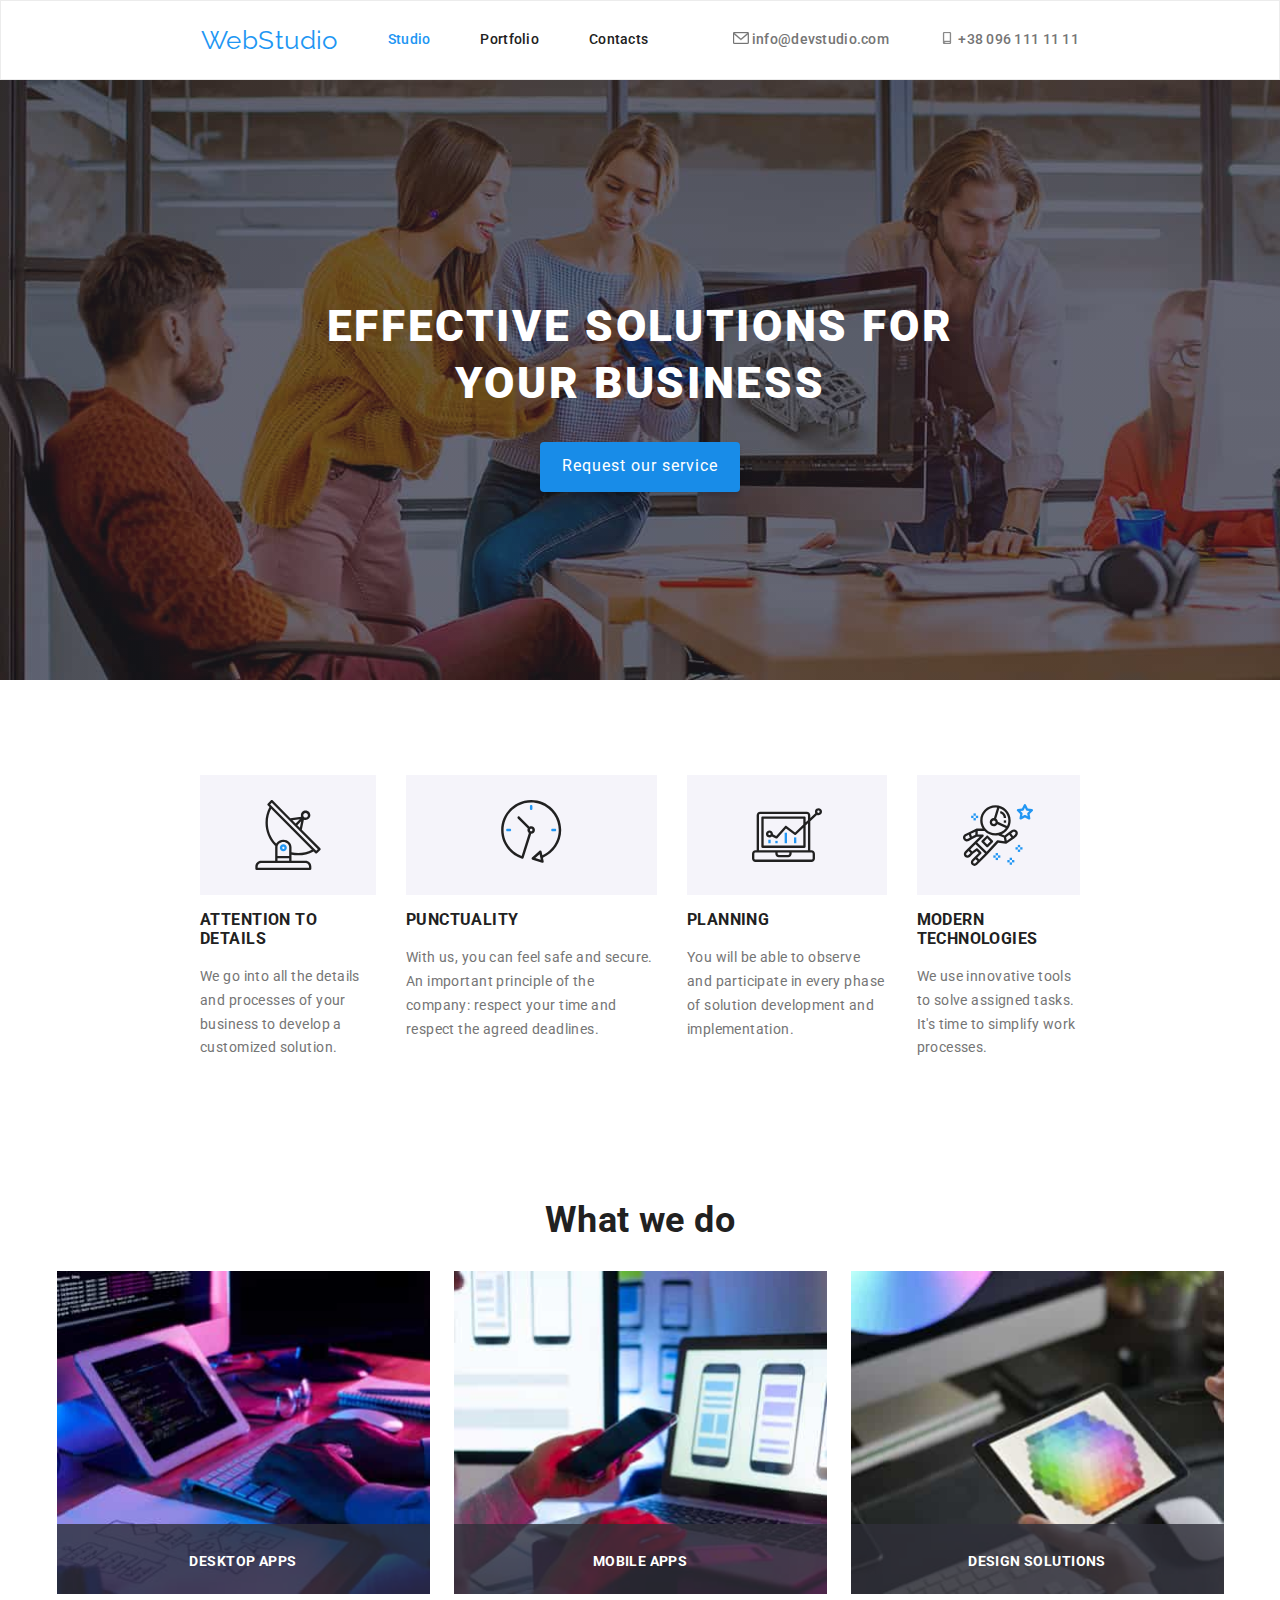
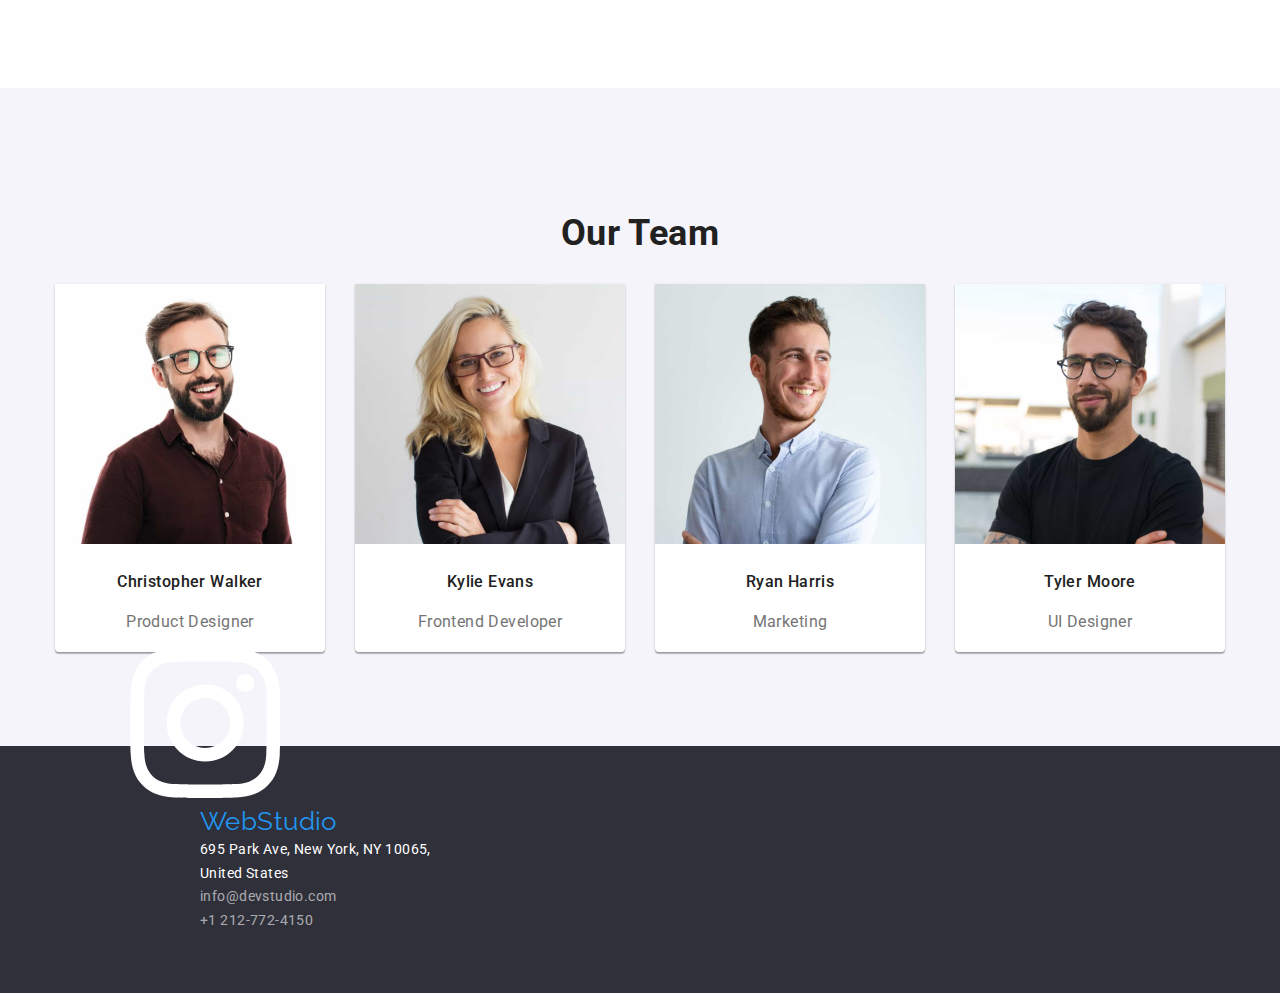
==== index.html @ e6a5b707 "fist code HM 4" ====
<!DOCTYPE html>
<html lang="en">
  <head>
    <meta charset="UTF-8" />
    <meta http-equiv="X-UA-Compatible" content="IE=edge" />
    <meta name="viewport" content="width=device-width, initial-scale=1.0" />
    <title>Webstudio</title>
    <link rel="stylesheet" href="normalize.css" />
    <link rel="stylesheet" href="./css/styles.css" />
    <link rel="stylesheet" href="./images/icons.svg"/>
    <link rel="preconnect" href="https://fonts.googleapis.com" />
    <link rel="preconnect" href="https://fonts.gstatic.com" crossorigin />
    <link
      href="https://fonts.googleapis.com/css2?family=Raleway:wght@700&family=Roboto:wght@400;500;700;900&display=swap"
      rel="stylesheet"
    />
  </head>

  
  <body>
    <!--nav menu-->
    <div class="container">
      <header>
        <nav>
          <div class="header-nav">
            <a class="logo" href="./index.html">WebStudio</a>
            <a style="color: #2196f3" class="link-nav" href="./index.html"
              >Studio</a
            >
            <a class="link-nav" href="./portafolio.html">Portfolio</a>
            <a class="link-nav" href="#">Contacts</a>
          </div>
        </nav>
        <div class="header-nav">
          <a class="link-nav contact-nav" href="mailto:info@devstudio.com"
            ><svg class="icon">
            <use href="./images/icons.svg#icon-sobre"></use></svg>
            info@devstudio.com</a
          >
          <a class="link-nav contact-nav" href="tel:++380961111111"
            ><svg class="icon">
            <use href="./images/icons.svg#icon-telfono-inteligente"></use></svg>
            +38 096 111 11 11</a
          >
        </div>
      </header>


      <main>
        <!--Seccion 1 banner-->
        <section class="top-banner">
          <h1>EFFECTIVE SOLUTIONS FOR YOUR BUSINESS</h1>
          <button class="main-button" type="button">Request our service</button>
        </section>

        <!--Seccion 2 about-->
        <section class="section-about">
          <div class="display-about">
            <div>
              <div class="icon-container">
              <svg class="icon-about"> 
                <use href="./images/icons.svg#icon-antena"> 
                </use>
              </svg>
              </div>
              <h3>ATTENTION TO DETAILS</h3>
              <p>
                We go into all the details and processes of your business to
                develop a customized solution.
              </p>
            </div>
            <div>
              <div class="icon-container">
              <svg class="icon-about"> 
                <use href="./images/icons.svg#icon-clock"> 
                </use>
              </svg>
              </div>
              <h3>PUNCTUALITY</h3>
              <p class="about-paragraph">
                With us, you can feel safe and secure. An important principle of
                the company: respect your time and respect the agreed deadlines.
              </p>
            </div>
            <div>
              <div class="icon-container">
              <svg class="icon-about"> 
                <use href="./images/icons.svg#icon-computer"> 
                </use>
              </svg>
              </div>
              <h3>PLANNING</h3>
              <p>
                You will be able to observe and participate in every phase of
                solution development and implementation.
              </p>
            </div>
            <div>
              <div class="icon-container">
              <svg class="icon-about"> 
                <use href="./images/icons.svg#icon-astronaut"> 
                </use>
              </svg>
              </div>
              <h3>MODERN TECHNOLOGIES</h3>
              <p>
                We use innovative tools to solve assigned tasks. It's time to
                simplify work processes.
              </p>
            </div>
          </div>
        </section>


        <!--Seccion 3 what we do-->
        <section class="images-section">
          <h2 class="main-tittles">What we do</h2>
          <div class="display-images">
            <div>
              <a class="image-decoration" href="images/image1.jpg">
                <img 
                  src="images/image1.jpg"
                  alt="A man typing"
                  width="373"
                  height="323"
                />
                <div class="text-container">
                <h3 class="text-image">DESKTOP APPS</h3> 
                </div>
              </a>
              
            </div>
            <div>
              <a class="image-decoration" href="images/image2.jpg">
                <img
                  src="images/image2.jpg"
                  alt="Cellphone design"
                  width="373"
                  height="323"
                />
                <div class="text-container">
                <h3 class="text-image">Mobile APPS</h3>
                </div>
              </a>
              
            </div>
            <div>
              <a class="image-decoration" href="images/image3.jpg">
                <img
                  src="images/image3.jpg"
                  alt="Colors on a tablet"
                  width="373"
                  height="323"
                />
                <div class="text-container">
                <h3 class="text-image">DESIGN SOLUTIONS</h3>
                </div>
              </a>
            </div>
          </div>
        </section>


        <!--Seccion 4 our team-->
        <section class="section-our-team">
          <h2 class="main-tittles">Our Team</h2>
          <div class="team-cards">
            <div class="team-photos">
              <a href="images/image4.jpg">
                <img
                  src="images/image4.jpg"
                  alt="Image Christopher Walker"
                  width="270"
                  height="260"
                />
              </a>
              <h4>Christopher Walker</h4>
              <p class="job-tittle">Product Designer</p>
              <svg>
                <use href="./images/icons.svg#icon-instagram-1"></use>
              </svg>
            </div>
            <div class="team-photos">
              <a href="images/image5.jpg">
                <img
                  src="images/image5.jpg"
                  alt="Image Kylie Evans"
                  width="270"
                  height="260"
                />
              </a>
              <h4>Kylie Evans</h4>
              <p class="job-tittle">Frontend Developer</p>
            </div>
            <div class="team-photos">
              <a href="images/image6.jpg">
                <img
                  src="images/image6.jpg"
                  alt="Iamge Ryan Harris"
                  width="270"
                  height="260"
                />
              </a>
              <h4>Ryan Harris</h4>
              <p class="job-tittle">Marketing</p>
            </div>
            <div class="team-photos">
              <a href="images/image7.jpg">
                <img
                  src="images/image7.jpg"
                  alt="Image Tyler Moore"
                  width="270"
                  height="260"
                />
              </a>
              <h4>Tyler Moore</h4>
              <p class="job-tittle">UI Designer</p>
            </div>
          </div>
        </section>
      </main>


      <footer class="footer">
        <a class="logo" href="#">WebStudio</a>
        <address>
          <div>
            <div class="address">
              695 Park Ave, New York, NY 10065, <br />
              United States
            </div>
          </div>
          <div class="footer-contact">
            <div>
              <a class="footer-link" href="mailto:info@devstudio.com"
                >info@devstudio.com</a
              >
            </div>
            <div>
              <a class="footer-link" href="tel:+12127724150">+1 212-772-4150</a>
            </div>
          </div>
        </address>
      </footer>
    </div>
  </body>
</html>
---- css/styles.css ----
:root {
   --brand-color-text: #757575;
   --brand-color-highlighting: #212121;
   --brand-primary-blue-color: #2196F3;
   --brand-primary-white-color: #E5E5E5;
   --brand-primary-grey-color: #2F303A;  
   --brand-secondary-white-color: #F5F4FA;
   --brand-white-text-color: #ffffff;
}

* {
  box-sizing: border-box;
}


body {
   color: var(--brand-color-text);
   font-family: 'Roboto', sans-serif;
   font-size: 14px;
   letter-spacing: 0.03em;
   line-height: 1.7;
 }

 header {
   background-color: var(--brand-white-text-color);
   align-items: center;
   display: flex;
   justify-content: space-between;
   border: 1px solid #ECECEC;
   width: 100%;
   height: 80px;
   padding: 0px 200px;
 }

 footer {
   background-color: var(--brand-primary-grey-color);
   width: 100%;
   padding: 60px 200px;
 }

 a {
   text-decoration: none;
 }
 

 h1 { 
   color: var(--brand-white-text-color);
   font-weight: 900;
   font-size: 44px;
   line-height: 1.3;
   letter-spacing: 0.06em;
   text-transform: uppercase;
   text-align: center;
   font-family: 'Roboto', sans-serif;
   width: 700px;

 }

 h3 {
   line-height: 1.14;
   color: var(--brand-color-highlighting);
   text-transform: uppercase;
 }

 h4 {
   color: var(--brand-color-highlighting);
   font-weight: 500;
   font-size: 16px;
   line-height: 1.18;
   text-align: center;
 }

 section {
   padding-top: 94px;
   padding-bottom: 94px;

 }
 
 .container {
   width: 100%;
   
   
 }

 /*nav menu*/

.header-nav {
   display: flex;
   align-items: center;
   gap: 50px; 
}

.footer .logo,
.header-nav .logo {
   font-family: 'Raleway';
   font-size: 26px;
   color: var(--brand-primary-blue-color);
   line-height: 1.19;
}


.link-nav {
   font-weight: 500;
   color: var(--brand-color-highlighting);
   letter-spacing: 0.02em;
   line-height: 1.14;
}

.link-nav:hover {
   color: var(--brand-primary-blue-color);

}

.contact-nav {
   font-weight: 500;
   color: var(--brand-color-text);
   line-height: 1.14;
   letter-spacing: 0.02em;
}

.icon {
   width: 16px;
   height: 12px;
   stroke: var(--brand-color-text);
}

.icon:hover {
   stroke: var(--brand-primary-blue-color);
}

/*hero*/
.top-banner { 
    display: flex;
    flex-direction: column;
    justify-content: center;
    align-items: center;
    background-color: var(--brand-primary-grey-color);
    width: 100%;
    height: 600px;
    left: 0px;
    top: 80px;
    background-image: linear-gradient(
    to right, 
    rgba(47, 48, 58, 0.4), 
    rgba(47, 48, 58, 0.4)),
    url(/images/imagen17.jpg);
    background-color: #c4c4c4;
    background-size: cover;
    }
    
.main-button {
   color: var(--brand-white-text-color);
   font-size: 16px;
   line-height: 1.8;
   text-align: center;
   letter-spacing: 0.06em;
   background-color: var(--brand-primary-blue-color);
   border: none;
   width: 200px;
   height: 50px;
   background: #188CE8;
   box-shadow: 0px 4px 4px rgba(0, 0, 0, 0.15);
   border-radius: 4px;
   cursor: pointer;
    
}

.main-button:hover {
   background: #2196F3;
   box-shadow: 0px 4px 4px rgba(0, 0, 0, 0.15);
   border-radius: 4px; 
}

/*section about*/
.section-about {
   width: 100%;
   padding: 95px 200px;
}


.display-about {
   display: flex;
   justify-content: space-between;
   gap: 30px;
}


.icon-container {
   display: flex;
   align-items: center;
   justify-content: center;
   flex-direction:row;
   background: #F5F4FA;
   
   height: 120px;

}

.icon-about {
   width: 70px;
   height: 70px;

}

/*3 images -what we do section*/

.images-section {
   width: 100%;
   padding: 0px 200px 94px 200px;

}

.what-we-do {
   align-items: center;
   gap: 50px; 

}

.display-images {
    display:flex;
    justify-content:center;
    gap: 24px;
    }



.image-decoration {
   display: flex;
}

.text-container {
   background: rgba(47, 48, 58, 0.8);
   width: 373px;
   height: 70px;
   margin-top: 253px;
   position: absolute;

}

.text-image {
   color: var(--brand-white-text-color);
   font-size: 14px;
   line-height: 1.1;
   text-align: center;
   text-transform: uppercase;
   padding-top: 16px;

}

.main-tittles {
   font-size: 36px;
   line-height: 1.17;
   color: var(--brand-color-highlighting);
   text-align: center;
}

/*our team section*/

.section-our-team {
   background-color: var(--brand-secondary-white-color);
   width: 100%;
   padding: 94px 200px
   
}

.team-cards {
   display: flex;
   justify-content: center;
   gap: 30px;

}

.team-photos {
   background-color: var(--brand-white-text-color);
   width: 270px;
   height: 368px;
   box-shadow: 0px 1px 3px rgba(0, 0, 0, 0.12), 0px 1px 1px rgba(0, 0, 0, 0.14), 0px 2px 1px rgba(0, 0, 0, 0.2);
   border-radius: 0px 0px 4px 4px;

}

.job-tittle { 
   font-size: 16px;
   line-height: 1.18;
   text-align: center;
}

/*footer*/

.address {
   font-style: normal;
   color: var(--brand-white-text-color);
}

.footer-link  {
    color: rgba(255, 255, 255, 0.6);   
}

.footer-link:hover {
   color: var(--brand-primary-blue-color);

}

.footer-contact  {
   color: rgba(255, 255, 255, 0.6);
   font-style: normal;

}

/*-------------------------------------------------------------------------------------------------------*/


/*Portfolio page*/

/*buttons*/
.section-projects {
   width: 100%;
   padding: 94px 200px 34px 200px;

}

.section-project-buttons {
   display: flex;
   justify-content: center;
   gap: 8px;
}

.project-buttons {
   font-weight: 500;
   font-size: 16px;
   line-height: 1.6;
   text-align: center;
   color: var(--brand-color-highlighting);
   background-color: var(--brand-secondary-white-color);
   border-radius: 4px;
   border: none;
   cursor: pointer;
   padding: 6px 24px; 

}

.project-buttons:hover {
   background-color: var(--brand-primary-blue-color);
   box-shadow: 0px 3px 1px rgba(0, 0, 0, 0.1), 0px 1px 2px rgba(0, 0, 0, 0.08), 0px 2px 2px rgba(0, 0, 0, 0.12);
   border-radius: 4px;
   color: var(--brand-white-text-color);
   font-weight: 500;
   font-size: 16px;
   text-align: center;
   line-height: 1.6;

}


/* container bg cards*/
.project-cards-section {
   width: 100%;
   padding: 0px 200px 82px 200px;
}

.project-cards {
   display: flex;
   justify-content: center;
   flex-wrap: wrap;
   gap: 30px;

}
.projects {
   background: #FFFFFF;
   border: 1px solid #EEEEEE;
   width: 370px;
   height: 404px;
   left: 215px;
   top: 262px;
   cursor: pointer;
}

.projects:hover {
   background: #FFFFFF;
   border: 1px solid #EEEEEE;
   box-shadow: 0px 1px 1px rgba(0, 0, 0, 0.12), 0px 4px 4px rgba(0, 0, 0, 0.06), 1px 4px 6px rgba(0, 0, 0, 0.16);
}

.project-name {
   font-size: 18px;
   line-height: 2;
   color: var(--brand-color-highlighting);
   letter-spacing: 0.06em;
   padding-left: 24px;
}

.project-description {
   font-size: 16px;
   line-height: 1.8;
   padding-left: 24px;
   
}
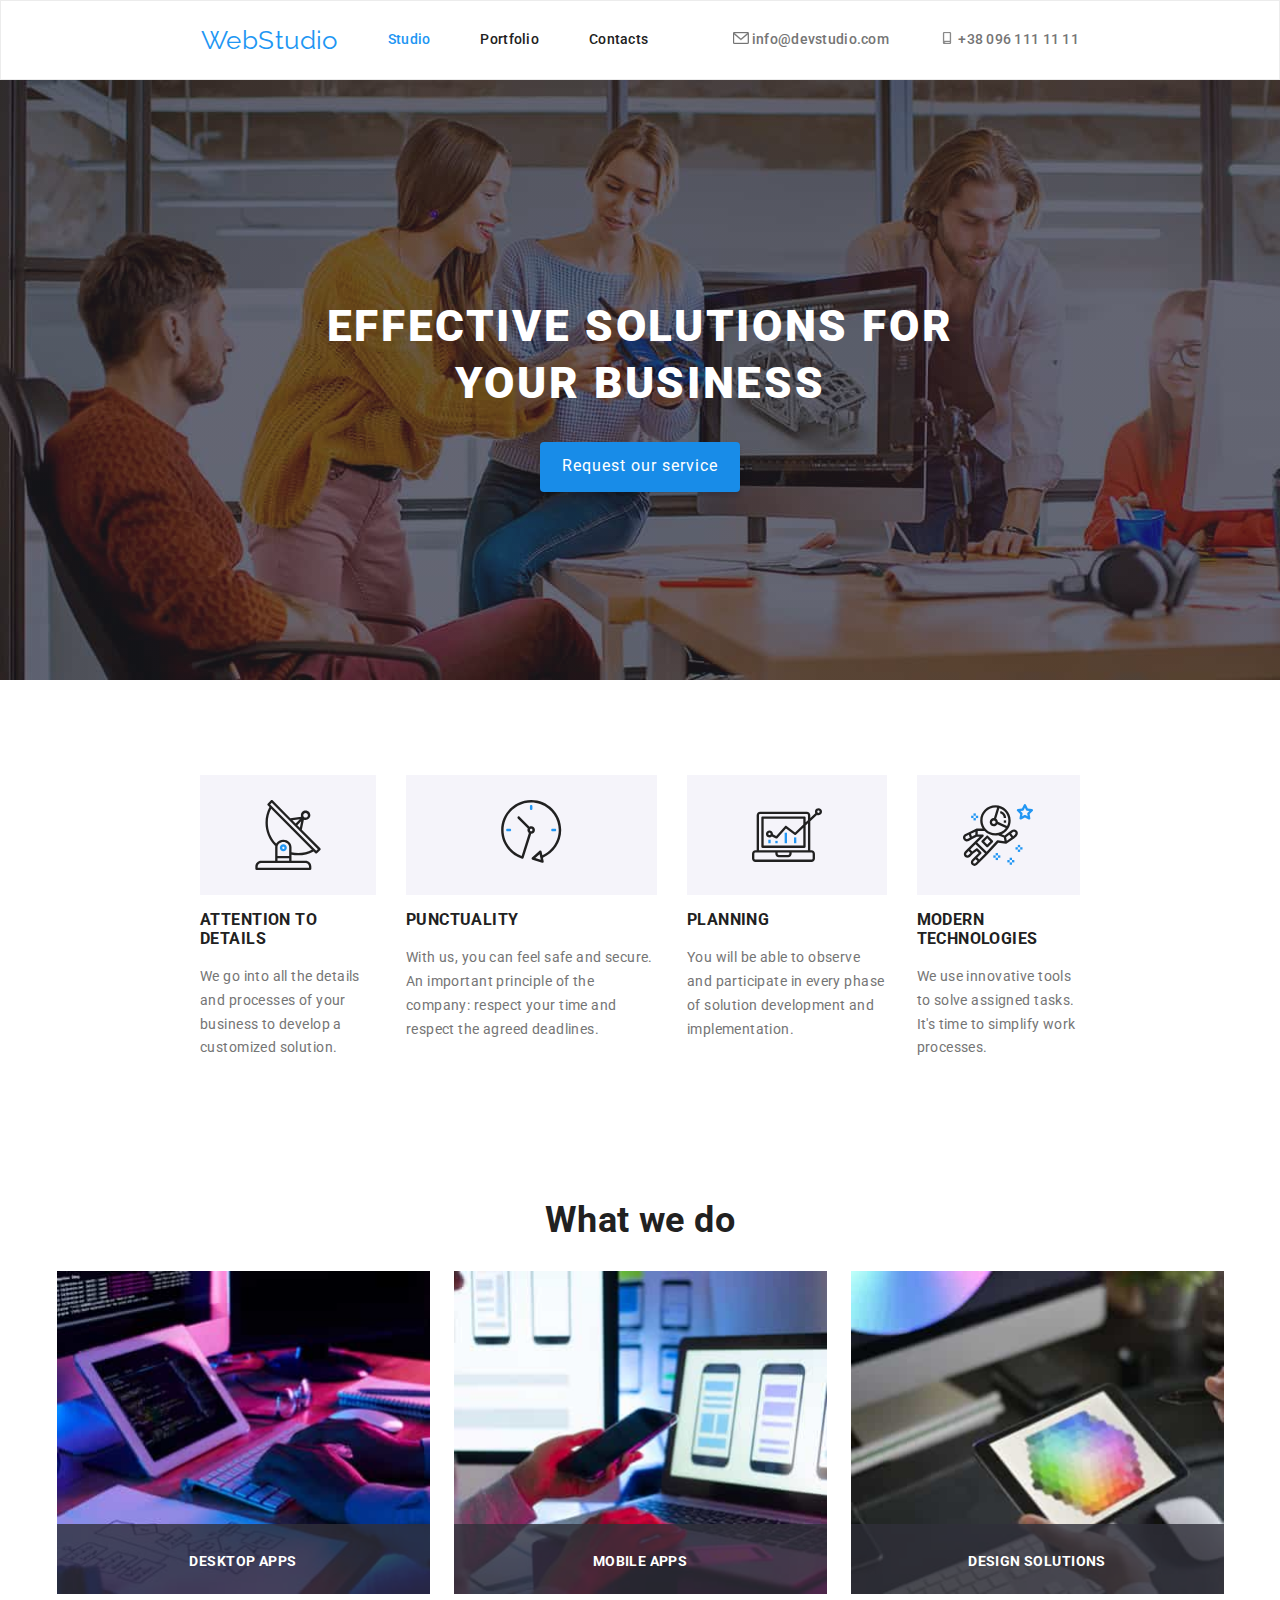
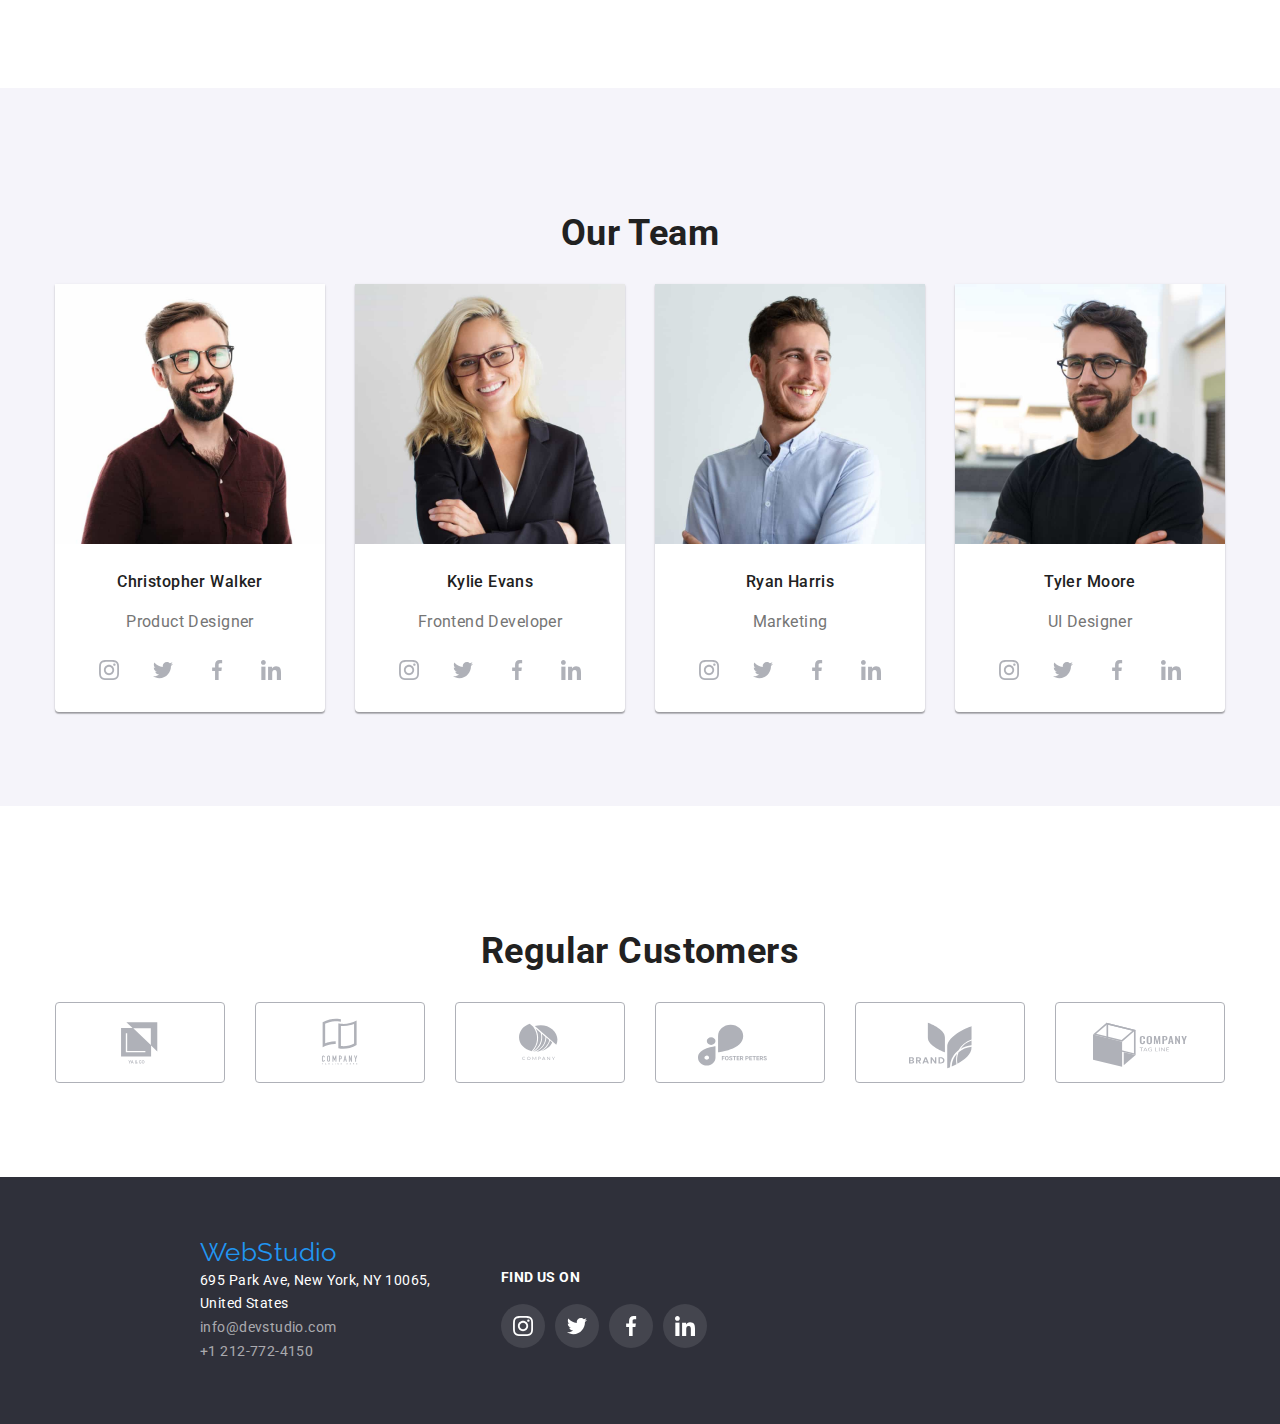
==== commit f82e3da3: "Last part H4" ====
--- a/index.html
+++ b/index.html
@@ -7,7 +7,7 @@
     <title>Webstudio</title>
     <link rel="stylesheet" href="normalize.css" />
     <link rel="stylesheet" href="./css/styles.css" />
-    <link rel="stylesheet" href="./images/icons.svg"/>
+    <link rel="stylesheet" href="./images/icons.svg" />
     <link rel="preconnect" href="https://fonts.googleapis.com" />
     <link rel="preconnect" href="https://fonts.gstatic.com" crossorigin />
     <link
@@ -16,7 +16,6 @@
     />
   </head>
 
-  
   <body>
     <!--nav menu-->
     <div class="container">
@@ -34,17 +33,18 @@
         <div class="header-nav">
           <a class="link-nav contact-nav" href="mailto:info@devstudio.com"
             ><svg class="icon">
-            <use href="./images/icons.svg#icon-sobre"></use></svg>
+              <use href="./images/icons.svg#icon-sobre"></use>
+            </svg>
             info@devstudio.com</a
           >
           <a class="link-nav contact-nav" href="tel:++380961111111"
             ><svg class="icon">
-            <use href="./images/icons.svg#icon-telfono-inteligente"></use></svg>
+              <use href="./images/icons.svg#icon-telfono-inteligente"></use>
+            </svg>
             +38 096 111 11 11</a
           >
         </div>
       </header>
-
 
       <main>
         <!--Seccion 1 banner-->
@@ -58,10 +58,9 @@
           <div class="display-about">
             <div>
               <div class="icon-container">
-              <svg class="icon-about"> 
-                <use href="./images/icons.svg#icon-antena"> 
-                </use>
-              </svg>
+                <svg class="icon-about">
+                  <use href="./images/icons.svg#icon-antena"></use>
+                </svg>
               </div>
               <h3>ATTENTION TO DETAILS</h3>
               <p>
@@ -71,10 +70,9 @@
             </div>
             <div>
               <div class="icon-container">
-              <svg class="icon-about"> 
-                <use href="./images/icons.svg#icon-clock"> 
-                </use>
-              </svg>
+                <svg class="icon-about">
+                  <use href="./images/icons.svg#icon-clock"></use>
+                </svg>
               </div>
               <h3>PUNCTUALITY</h3>
               <p class="about-paragraph">
@@ -84,10 +82,9 @@
             </div>
             <div>
               <div class="icon-container">
-              <svg class="icon-about"> 
-                <use href="./images/icons.svg#icon-computer"> 
-                </use>
-              </svg>
+                <svg class="icon-about">
+                  <use href="./images/icons.svg#icon-computer"></use>
+                </svg>
               </div>
               <h3>PLANNING</h3>
               <p>
@@ -97,10 +94,9 @@
             </div>
             <div>
               <div class="icon-container">
-              <svg class="icon-about"> 
-                <use href="./images/icons.svg#icon-astronaut"> 
-                </use>
-              </svg>
+                <svg class="icon-about">
+                  <use href="./images/icons.svg#icon-astronaut"></use>
+                </svg>
               </div>
               <h3>MODERN TECHNOLOGIES</h3>
               <p>
@@ -111,24 +107,22 @@
           </div>
         </section>
 
-
         <!--Seccion 3 what we do-->
         <section class="images-section">
           <h2 class="main-tittles">What we do</h2>
           <div class="display-images">
             <div>
               <a class="image-decoration" href="images/image1.jpg">
-                <img 
+                <img
                   src="images/image1.jpg"
                   alt="A man typing"
                   width="373"
                   height="323"
                 />
                 <div class="text-container">
-                <h3 class="text-image">DESKTOP APPS</h3> 
+                  <h3 class="text-image">DESKTOP APPS</h3>
                 </div>
               </a>
-              
             </div>
             <div>
               <a class="image-decoration" href="images/image2.jpg">
@@ -139,10 +133,9 @@
                   height="323"
                 />
                 <div class="text-container">
-                <h3 class="text-image">Mobile APPS</h3>
+                  <h3 class="text-image">Mobile APPS</h3>
                 </div>
               </a>
-              
             </div>
             <div>
               <a class="image-decoration" href="images/image3.jpg">
@@ -153,13 +146,12 @@
                   height="323"
                 />
                 <div class="text-container">
-                <h3 class="text-image">DESIGN SOLUTIONS</h3>
+                  <h3 class="text-image">DESIGN SOLUTIONS</h3>
                 </div>
               </a>
             </div>
           </div>
         </section>
-
 
         <!--Seccion 4 our team-->
         <section class="section-our-team">
@@ -176,9 +168,28 @@
               </a>
               <h4>Christopher Walker</h4>
               <p class="job-tittle">Product Designer</p>
-              <svg>
-                <use href="./images/icons.svg#icon-instagram-1"></use>
-              </svg>
+              <div class="team-icon-container">
+                <a class="team-icon-link" href="#">
+                  <svg class="team-icons">
+                    <use href="./images/icons.svg#icon-instagram-2-2"></use>
+                  </svg>
+                </a>
+                <a class="team-icon-link" href="#">
+                  <svg class="team-icons">
+                    <use href="./images/icons.svg#icon-twitter-1"></use>
+                  </svg>
+                </a>
+                <a class="team-icon-link" class="team-icon-link" href="#">
+                  <svg class="team-icons">
+                    <use href="./images/icons.svg#icon-facebook-1"></use>
+                  </svg>
+                </a>
+                <a class="team-icon-link" class="team-icon-link" href="#">
+                  <svg class="team-icons">
+                    <use href="./images/icons.svg#icon-linkedin-1"></use>
+                  </svg>
+                </a>
+              </div>
             </div>
             <div class="team-photos">
               <a href="images/image5.jpg">
@@ -191,7 +202,30 @@
               </a>
               <h4>Kylie Evans</h4>
               <p class="job-tittle">Frontend Developer</p>
-            </div>
+              <div class="team-icon-container">
+                <a class="team-icon-link" href="#">
+                  <svg class="team-icons">
+                    <use href="./images/icons.svg#icon-instagram-2-2"></use>
+                  </svg>
+                </a>
+                <a class="team-icon-link" href="#">
+                  <svg class="team-icons">
+                    <use href="./images/icons.svg#icon-twitter-1"></use>
+                  </svg>
+                </a>
+                <a class="team-icon-link" href="#">
+                  <svg class="team-icons">
+                    <use href="./images/icons.svg#icon-facebook-1"></use>
+                  </svg>
+                </a>
+                <a class="team-icon-link" href="#">
+                  <svg class="team-icons">
+                    <use href="./images/icons.svg#icon-linkedin-1"></use>
+                  </svg>
+                </a>
+              </div>
+            </div>
+
             <div class="team-photos">
               <a href="images/image6.jpg">
                 <img
@@ -203,6 +237,28 @@
               </a>
               <h4>Ryan Harris</h4>
               <p class="job-tittle">Marketing</p>
+              <div class="team-icon-container">
+                <a class="team-icon-link" href="#">
+                  <svg class="team-icons">
+                    <use href="./images/icons.svg#icon-instagram-2-2"></use>
+                  </svg>
+                </a>
+                <a class="team-icon-link" href="#">
+                  <svg class="team-icons">
+                    <use href="./images/icons.svg#icon-twitter-1"></use>
+                  </svg>
+                </a>
+                <a class="team-icon-link" href="#">
+                  <svg class="team-icons">
+                    <use href="./images/icons.svg#icon-facebook-1"></use>
+                  </svg>
+                </a>
+                <a class="team-icon-link" href="#">
+                  <svg class="team-icons">
+                    <use href="./images/icons.svg#icon-linkedin-1"></use>
+                  </svg>
+                </a>
+              </div>
             </div>
             <div class="team-photos">
               <a href="images/image7.jpg">
@@ -215,15 +271,75 @@
               </a>
               <h4>Tyler Moore</h4>
               <p class="job-tittle">UI Designer</p>
+              <div class="team-icon-container">
+                <a class="team-icon-link" href="#">
+                  <svg class="team-icons">
+                    <use href="./images/icons.svg#icon-instagram-2-2"></use>
+                  </svg>
+                </a>
+                <a class="team-icon-link" href="#">
+                  <svg class="team-icons">
+                    <use href="./images/icons.svg#icon-twitter-1"></use>
+                  </svg>
+                </a>
+                <a class="team-icon-link" href="#">
+                  <svg class="team-icons">
+                    <use href="./images/icons.svg#icon-facebook-1"></use>
+                  </svg>
+                </a>
+                <a class="team-icon-link" href="#">
+                  <svg class="team-icons">
+                    <use href="./images/icons.svg#icon-linkedin-1"></use>
+                  </svg>
+                </a>
+              </div>
+            </div>
+          </div>
+        </section>
+        
+<!--Seccion 4 Regular customers-->
+        <section class="cus-section">
+          <h2 class="main-tittles">Regular Customers</h2>
+          <div class="cus-icons">
+            <div class="cus-icons-container">
+              <svg class="icons">
+                <use href="./images/icons.svg#icon-company"></use>
+              </svg>
+            </div>
+            <div class="cus-icons-container">
+              <svg class="icons">
+                <use href="./images/icons.svg#icon-company-2-2"></use>
+              </svg>
+            </div>
+            <div class="cus-icons-container">
+              <svg class="icons">
+                <use href="./images/icons.svg#icon-company-3-3"></use>
+              </svg>
+            </div>
+            <div class="cus-icons-container">
+              <svg class="icons">
+                <use href="./images/icons.svg#icon-company-4-4"></use>
+              </svg>
+            </div>
+            <div class="cus-icons-container">
+              <svg class="icons">
+                <use href="./images/icons.svg#icon-company-5-5"></use>
+              </svg>
+            </div>
+            <div class="cus-icons-container">
+              <svg class="icons">
+                <use href="./images/icons.svg#icon-company-6-6"></use>
+              </svg>
             </div>
           </div>
         </section>
       </main>
 
-
+      <!--footer-->
       <footer class="footer">
-        <a class="logo" href="#">WebStudio</a>
+      <div class="footer-container">
         <address>
+          <a class="logo logo-footer" href="#">WebStudio</a>
           <div>
             <div class="address">
               695 Park Ave, New York, NY 10065, <br />
@@ -241,7 +357,40 @@
             </div>
           </div>
         </address>
+
+<!--footer icons-->
+        <div>
+            <p class="find-text"><strong>FIND US ON</strong></p>
+          <div class="find-icon-container">
+            <a class="find-icon-link" href="#">
+            <svg class="find-icon">
+              <use href="./images/icons.svg#icon-instagram">
+              </use>
+            </svg>
+            </a>
+            <a class="find-icon-link" href="#">
+            <svg class="find-icon">
+              <use href="./images/icons.svg#icon-twitter">
+              </use>
+            </svg>
+            </a>
+            <a class="find-icon-link" href="#">
+              <svg class="find-icon">
+                <use href="./images/icons.svg#icon-facebook">
+                </use>
+              </svg>
+            </a>
+             <a class="find-icon-link" href="#">
+              <svg class="find-icon">
+                <use href="./images/icons.svg#icon-linkedin">
+                </use>
+              </svg>
+            </a>
+           </div>
+        </div>
+        </div>
       </footer>
+
     </div>
   </body>
 </html>
--- a/css/styles.css
+++ b/css/styles.css
@@ -6,6 +6,7 @@
    --brand-primary-grey-color: #2F303A;  
    --brand-secondary-white-color: #F5F4FA;
    --brand-white-text-color: #ffffff;
+   --icons-grey: #AFB1B8;
 }
 
 * {
@@ -254,12 +255,12 @@
    text-align: center;
 }
 
-/*our team section*/
+/*Seccion 4 our team*/
 
 .section-our-team {
    background-color: var(--brand-secondary-white-color);
    width: 100%;
-   padding: 94px 200px
+   padding: 94px 200px;
    
 }
 
@@ -273,7 +274,7 @@
 .team-photos {
    background-color: var(--brand-white-text-color);
    width: 270px;
-   height: 368px;
+   height: 428px;
    box-shadow: 0px 1px 3px rgba(0, 0, 0, 0.12), 0px 1px 1px rgba(0, 0, 0, 0.14), 0px 2px 1px rgba(0, 0, 0, 0.2);
    border-radius: 0px 0px 4px 4px;
 
@@ -285,13 +286,105 @@
    text-align: center;
 }
 
+.team-icon-container {
+   display: flex;
+   justify-content: center;
+   padding-bottom: 30px;
+   gap: 10px;
+
+}
+
+.team-icon-link {
+   display: flex;
+   align-items: center;
+   justify-content: center;
+   border-radius: 25px;
+   height: 44px;
+   width: 44px;
+   outline: none;  
+}
+
+.team-icon-link:hover {
+   background: var(--brand-primary-blue-color);
+   fill:var(--brand-primary-white-color);
+}
+
+.team-icons {
+   width: 20px;
+   height: 20px;
+   
+   
+}
+
+.team-icons:hover {
+   fill: var(--brand-primary-white-color)
+}
+
+
+
+/*Falta poner el hover de team icons*/
+
+
+
+
+
+
+/*section regular customers*/
+
+.cus-section {
+   width: 100%;
+
+}
+.cus-icons {
+   display: flex;
+   justify-content: center;
+   align-items: center;
+   gap: 30px;
+   
+
+}
+
+.cus-icons-container {
+   display: flex;
+   align-items: center;
+   justify-content: center;
+   width: 170px;
+   height: 81px;
+   border: 1px solid #AFB1B8;
+   border-radius: 4px;
+}
+
+ .icons {
+   width: 106px;
+   height: 53px;
+   
+
+
+}
+
+
+
+
+
 /*footer*/
+
+.footer-container  {
+display: flex;
+align-items:center;
+justify-content: flex-start;
+gap: 70px;
+
+}
 
 .address {
    font-style: normal;
    color: var(--brand-white-text-color);
 }
 
+.logo-footer {
+   font-style: normal;
+}
+
 .footer-link  {
     color: rgba(255, 255, 255, 0.6);   
 }
@@ -304,8 +397,67 @@
 .footer-contact  {
    color: rgba(255, 255, 255, 0.6);
    font-style: normal;
-
-}
+   
+}
+
+
+
+/*footer icons*/
+
+
+.find-text {
+   color: var(--brand-white-text-color);
+   text-transform: uppercase;
+}
+
+
+.find-icon-container  {
+   display: flex;
+   align-items: center;
+   justify-content: center;
+   gap: 10px;
+
+}
+
+
+.find-icon-link {
+   display: flex;
+   align-items: center;
+   justify-content: center;
+   border-radius: 25px;
+   height: 44px;
+   width: 44px;
+   outline: none;
+   background: rgba(255, 255, 255, 0.1);
+   
+}
+
+.find-icon-link:hover {
+   background-color:var(--brand-primary-blue-color);
+}
+
+
+.find-icon {
+    width: 20px;
+    height: 20px;
+
+}
+
+
+
+
+
+
+
+
+
+
+
+
+
+
+
+
 
 /*-------------------------------------------------------------------------------------------------------*/
 
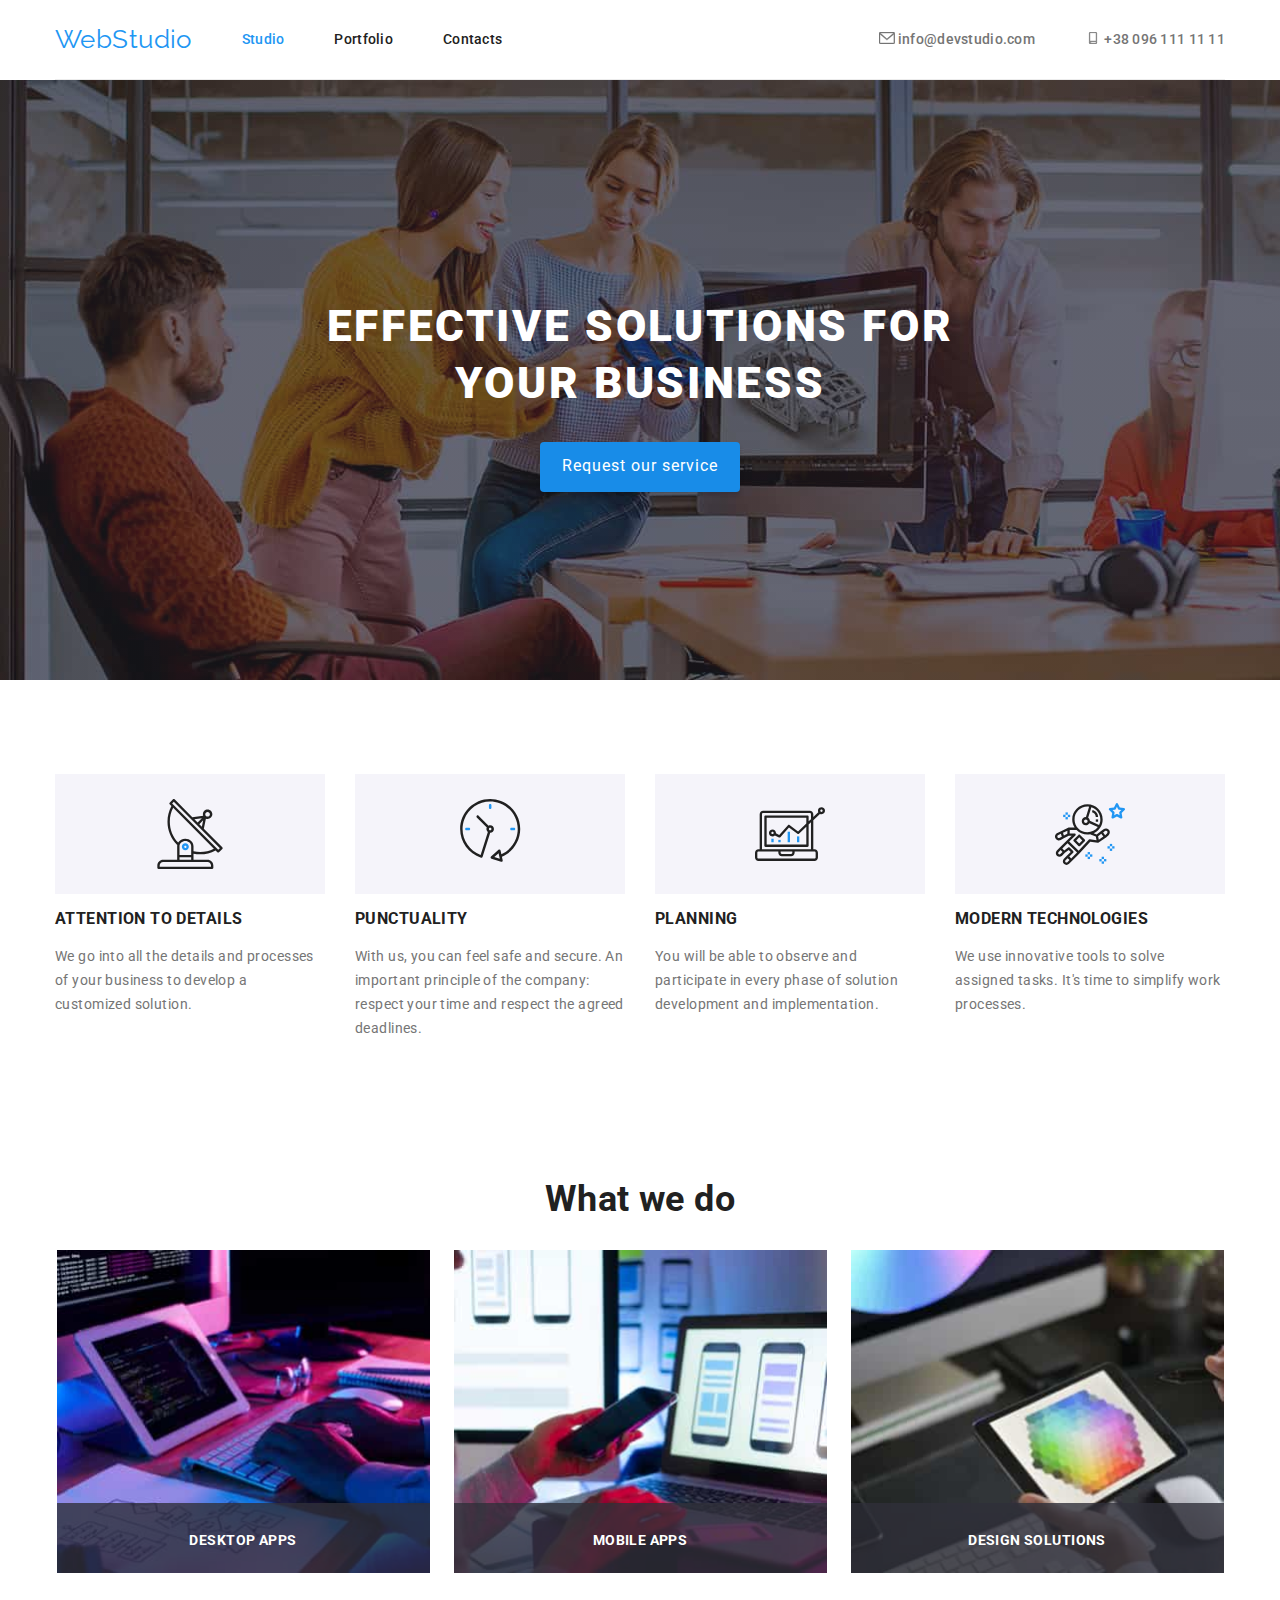
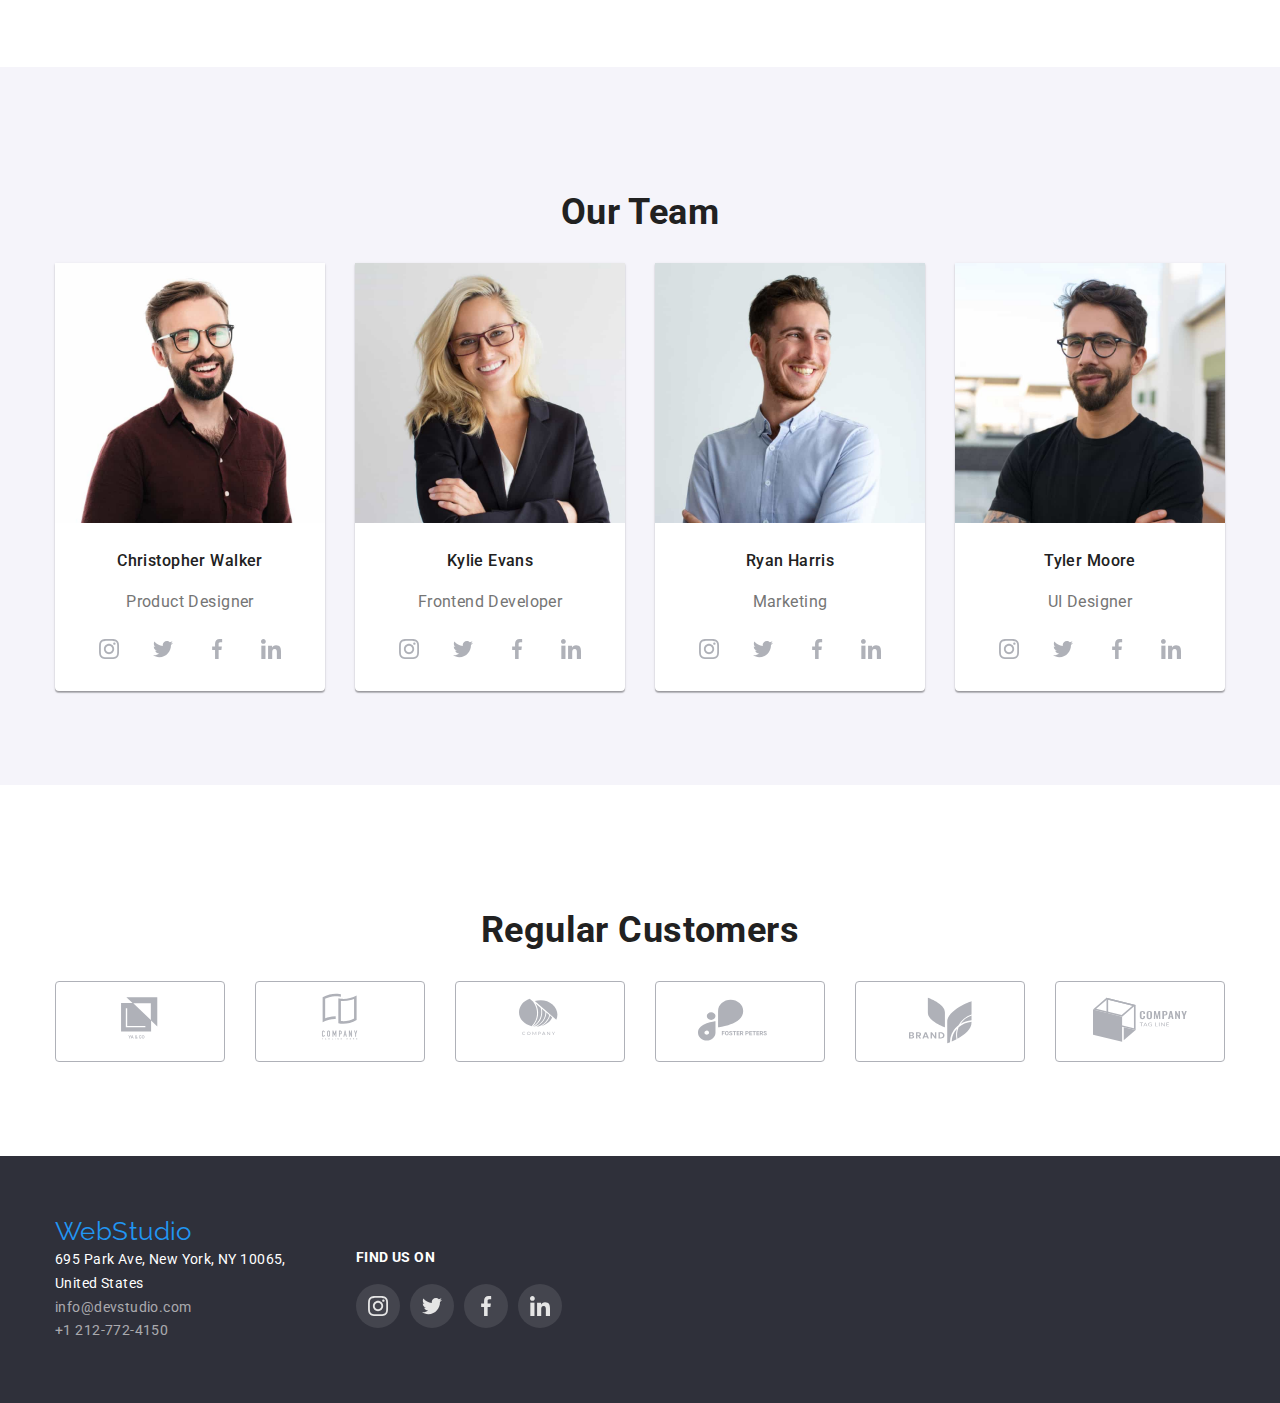
==== commit ccf3e219: "Made some margin changes" ====
--- a/index.html
+++ b/index.html
@@ -18,8 +18,9 @@
 
   <body>
     <!--nav menu-->
-    <div class="container">
       <header>
+        <div class="container">
+        <div class="header-content">
         <nav>
           <div class="header-nav">
             <a class="logo" href="./index.html">WebStudio</a>
@@ -44,6 +45,8 @@
             +38 096 111 11 11</a
           >
         </div>
+        </div>
+      </div>
       </header>
 
       <main>
@@ -52,11 +55,14 @@
           <h1>EFFECTIVE SOLUTIONS FOR YOUR BUSINESS</h1>
           <button class="main-button" type="button">Request our service</button>
         </section>
-
+      
+      
         <!--Seccion 2 about-->
+        
         <section class="section-about">
+          <div class="container">
           <div class="display-about">
-            <div>
+            <div class="display-card">
               <div class="icon-container">
                 <svg class="icon-about">
                   <use href="./images/icons.svg#icon-antena"></use>
@@ -68,7 +74,7 @@
                 develop a customized solution.
               </p>
             </div>
-            <div>
+            <div class="display-card">
               <div class="icon-container">
                 <svg class="icon-about">
                   <use href="./images/icons.svg#icon-clock"></use>
@@ -80,7 +86,7 @@
                 the company: respect your time and respect the agreed deadlines.
               </p>
             </div>
-            <div>
+            <div class="display-card">
               <div class="icon-container">
                 <svg class="icon-about">
                   <use href="./images/icons.svg#icon-computer"></use>
@@ -92,7 +98,7 @@
                 solution development and implementation.
               </p>
             </div>
-            <div>
+            <div class="display-card">
               <div class="icon-container">
                 <svg class="icon-about">
                   <use href="./images/icons.svg#icon-astronaut"></use>
@@ -105,10 +111,14 @@
               </p>
             </div>
           </div>
+          </div>
         </section>
-
+        
+      
         <!--Seccion 3 what we do-->
+        
         <section class="images-section">
+          <div class="container">
           <h2 class="main-tittles">What we do</h2>
           <div class="display-images">
             <div>
@@ -151,10 +161,14 @@
               </a>
             </div>
           </div>
+          </div>
         </section>
+        
 
         <!--Seccion 4 our team-->
+        
         <section class="section-our-team">
+          <div class="container">
           <h2 class="main-tittles">Our Team</h2>
           <div class="team-cards">
             <div class="team-photos">
@@ -171,22 +185,22 @@
               <div class="team-icon-container">
                 <a class="team-icon-link" href="#">
                   <svg class="team-icons">
-                    <use href="./images/icons.svg#icon-instagram-2-2"></use>
-                  </svg>
-                </a>
-                <a class="team-icon-link" href="#">
-                  <svg class="team-icons">
-                    <use href="./images/icons.svg#icon-twitter-1"></use>
+                    <use href="./images/icons.svg#icon-instagram"></use>
+                  </svg>
+                </a>
+                <a class="team-icon-link" href="#">
+                  <svg class="team-icons">
+                    <use href="./images/icons.svg#icon-twitter"></use>
                   </svg>
                 </a>
                 <a class="team-icon-link" class="team-icon-link" href="#">
                   <svg class="team-icons">
-                    <use href="./images/icons.svg#icon-facebook-1"></use>
+                    <use href="./images/icons.svg#icon-facebook"></use>
                   </svg>
                 </a>
                 <a class="team-icon-link" class="team-icon-link" href="#">
                   <svg class="team-icons">
-                    <use href="./images/icons.svg#icon-linkedin-1"></use>
+                    <use href="./images/icons.svg#icon-linkedin"></use>
                   </svg>
                 </a>
               </div>
@@ -205,22 +219,22 @@
               <div class="team-icon-container">
                 <a class="team-icon-link" href="#">
                   <svg class="team-icons">
-                    <use href="./images/icons.svg#icon-instagram-2-2"></use>
-                  </svg>
-                </a>
-                <a class="team-icon-link" href="#">
-                  <svg class="team-icons">
-                    <use href="./images/icons.svg#icon-twitter-1"></use>
-                  </svg>
-                </a>
-                <a class="team-icon-link" href="#">
-                  <svg class="team-icons">
-                    <use href="./images/icons.svg#icon-facebook-1"></use>
-                  </svg>
-                </a>
-                <a class="team-icon-link" href="#">
-                  <svg class="team-icons">
-                    <use href="./images/icons.svg#icon-linkedin-1"></use>
+                    <use href="./images/icons.svg#icon-instagram"></use>
+                  </svg>
+                </a>
+                <a class="team-icon-link" href="#">
+                  <svg class="team-icons">
+                    <use href="./images/icons.svg#icon-twitter"></use>
+                  </svg>
+                </a>
+                <a class="team-icon-link" href="#">
+                  <svg class="team-icons">
+                    <use href="./images/icons.svg#icon-facebook"></use>
+                  </svg>
+                </a>
+                <a class="team-icon-link" href="#">
+                  <svg class="team-icons">
+                    <use href="./images/icons.svg#icon-linkedin"></use>
                   </svg>
                 </a>
               </div>
@@ -240,22 +254,22 @@
               <div class="team-icon-container">
                 <a class="team-icon-link" href="#">
                   <svg class="team-icons">
-                    <use href="./images/icons.svg#icon-instagram-2-2"></use>
-                  </svg>
-                </a>
-                <a class="team-icon-link" href="#">
-                  <svg class="team-icons">
-                    <use href="./images/icons.svg#icon-twitter-1"></use>
-                  </svg>
-                </a>
-                <a class="team-icon-link" href="#">
-                  <svg class="team-icons">
-                    <use href="./images/icons.svg#icon-facebook-1"></use>
-                  </svg>
-                </a>
-                <a class="team-icon-link" href="#">
-                  <svg class="team-icons">
-                    <use href="./images/icons.svg#icon-linkedin-1"></use>
+                    <use href="./images/icons.svg#icon-instagram"></use>
+                  </svg>
+                </a>
+                <a class="team-icon-link" href="#">
+                  <svg class="team-icons">
+                    <use href="./images/icons.svg#icon-twitter"></use>
+                  </svg>
+                </a>
+                <a class="team-icon-link" href="#">
+                  <svg class="team-icons">
+                    <use href="./images/icons.svg#icon-facebook"></use>
+                  </svg>
+                </a>
+                <a class="team-icon-link" href="#">
+                  <svg class="team-icons">
+                    <use href="./images/icons.svg#icon-linkedin"></use>
                   </svg>
                 </a>
               </div>
@@ -274,69 +288,89 @@
               <div class="team-icon-container">
                 <a class="team-icon-link" href="#">
                   <svg class="team-icons">
-                    <use href="./images/icons.svg#icon-instagram-2-2"></use>
-                  </svg>
-                </a>
-                <a class="team-icon-link" href="#">
-                  <svg class="team-icons">
-                    <use href="./images/icons.svg#icon-twitter-1"></use>
-                  </svg>
-                </a>
-                <a class="team-icon-link" href="#">
-                  <svg class="team-icons">
-                    <use href="./images/icons.svg#icon-facebook-1"></use>
-                  </svg>
-                </a>
-                <a class="team-icon-link" href="#">
-                  <svg class="team-icons">
-                    <use href="./images/icons.svg#icon-linkedin-1"></use>
-                  </svg>
-                </a>
-              </div>
-            </div>
-          </div>
+                    <use href="./images/icons.svg#icon-instagram"></use>
+                  </svg>
+                </a>
+                <a class="team-icon-link" href="#">
+                  <svg class="team-icons">
+                    <use href="./images/icons.svg#icon-twitter"></use>
+                  </svg>
+                </a>
+                <a class="team-icon-link" href="#">
+                  <svg class="team-icons">
+                    <use href="./images/icons.svg#icon-facebook"></use>
+                  </svg>
+                </a>
+                <a class="team-icon-link" href="#">
+                  <svg class="team-icons">
+                    <use href="./images/icons.svg#icon-linkedin"></use>
+                  </svg>
+                </a>
+              </div>
+            </div>
+          </div>
+           </div>
         </section>
+       
         
 <!--Seccion 4 Regular customers-->
+
         <section class="cus-section">
+          <div class="container">
           <h2 class="main-tittles">Regular Customers</h2>
           <div class="cus-icons">
             <div class="cus-icons-container">
+              <a href="#">
               <svg class="icons">
                 <use href="./images/icons.svg#icon-company"></use>
               </svg>
-            </div>
-            <div class="cus-icons-container">
+              </a>
+            </div>
+            <div class="cus-icons-container">
+              <a href="#">
               <svg class="icons">
                 <use href="./images/icons.svg#icon-company-2-2"></use>
               </svg>
-            </div>
-            <div class="cus-icons-container">
+              </a>
+            </div>
+            <div class="cus-icons-container">
+              <a href="#">
               <svg class="icons">
                 <use href="./images/icons.svg#icon-company-3-3"></use>
               </svg>
-            </div>
-            <div class="cus-icons-container">
+              </a>
+            </div>
+            <div class="cus-icons-container">
+              <a href="#">
               <svg class="icons">
                 <use href="./images/icons.svg#icon-company-4-4"></use>
               </svg>
-            </div>
-            <div class="cus-icons-container">
+              </a>
+            </div>
+            <div class="cus-icons-container">
+              <a href="#">
               <svg class="icons">
                 <use href="./images/icons.svg#icon-company-5-5"></use>
               </svg>
-            </div>
-            <div class="cus-icons-container">
+              </a>
+            </div>
+            <div class="cus-icons-container">
+              <a href="#">
               <svg class="icons">
                 <use href="./images/icons.svg#icon-company-6-6"></use>
               </svg>
-            </div>
+              </a>
+            </div>
+          </div>
           </div>
         </section>
+        
       </main>
 
       <!--footer-->
+      
       <footer class="footer">
+        <div class="container">
       <div class="footer-container">
         <address>
           <a class="logo logo-footer" href="#">WebStudio</a>
@@ -389,8 +423,8 @@
            </div>
         </div>
         </div>
+        </div>
       </footer>
-
-    </div>
+    
   </body>
 </html>
--- a/css/styles.css
+++ b/css/styles.css
@@ -23,20 +23,12 @@
  }
 
  header {
-   background-color: var(--brand-white-text-color);
-   align-items: center;
-   display: flex;
-   justify-content: space-between;
-   border: 1px solid #ECECEC;
    width: 100%;
-   height: 80px;
-   padding: 0px 200px;
  }
 
  footer {
    background-color: var(--brand-primary-grey-color);
-   width: 100%;
-   padding: 60px 200px;
+   padding: 60px 0px;
  }
 
  a {
@@ -78,12 +70,27 @@
  }
  
  .container {
-   width: 100%;
+   max-width: 1200px;
+   padding: 0px 15px;
+   margin: 0px auto;
    
    
  }
 
  /*nav menu*/
+
+ .header-content {
+   background-color: var(--brand-white-text-color);
+   display: flex;
+   align-items: center;
+   
+   border-bottom: 1px solid #ECECEC;
+   height: 80px;
+   justify-content: space-between;
+   max-width: 1200px;
+   /* padding: 0px 200px; */
+
+ }
 
 .header-nav {
    display: flex;
@@ -107,6 +114,8 @@
    line-height: 1.14;
 }
 
+
+.link-nav:focus,
 .link-nav:hover {
    color: var(--brand-primary-blue-color);
 
@@ -119,12 +128,15 @@
    letter-spacing: 0.02em;
 }
 
+
 .icon {
    width: 16px;
    height: 12px;
    stroke: var(--brand-color-text);
 }
 
+
+.icon:focus,
 .icon:hover {
    stroke: var(--brand-primary-blue-color);
 }
@@ -136,17 +148,14 @@
     justify-content: center;
     align-items: center;
     background-color: var(--brand-primary-grey-color);
-    width: 100%;
     height: 600px;
-    left: 0px;
-    top: 80px;
+    
     background-image: linear-gradient(
     to right, 
     rgba(47, 48, 58, 0.4), 
     rgba(47, 48, 58, 0.4)),
-    url(/images/imagen17.jpg);
+    url(../images/imagen17.jpg);
     background-color: #c4c4c4;
-    background-size: cover;
     }
     
 .main-button {
@@ -165,24 +174,31 @@
    cursor: pointer;
     
 }
-
-.main-button:hover {
+.main-button:focus,
+.main-button:hover  {
    background: #2196F3;
    box-shadow: 0px 4px 4px rgba(0, 0, 0, 0.15);
    border-radius: 4px; 
 }
 
+
+
 /*section about*/
+
 .section-about {
-   width: 100%;
-   padding: 95px 200px;
+   padding-top: 94px;
 }
 
 
 .display-about {
    display: flex;
-   justify-content: space-between;
+   justify-content: center;
    gap: 30px;
+}
+
+.display-card {
+   width: 270px;
+
 }
 
 
@@ -192,7 +208,7 @@
    justify-content: center;
    flex-direction:row;
    background: #F5F4FA;
-   
+   width: 270px;
    height: 120px;
 
 }
@@ -304,28 +320,28 @@
    outline: none;  
 }
 
+.team-icon-link:focus,
 .team-icon-link:hover {
    background: var(--brand-primary-blue-color);
-   fill:var(--brand-primary-white-color);
-}
+}
+
 
 .team-icons {
    width: 20px;
    height: 20px;
-   
-   
-}
-
+   fill: #AFB1B8;
+   }
+
+
+.team-icons:focus,
 .team-icons:hover {
-   fill: var(--brand-primary-white-color)
-}
-
+   fill: var(--brand-primary-white-color);
+
+}
+   
 
 
 /*Falta poner el hover de team icons*/
-
-
-
 
 
 
@@ -354,12 +370,21 @@
    border-radius: 4px;
 }
 
+.cus-icons-container:focus,
+.cus-icons-container:hover {
+   border: 1px solid var(--brand-primary-blue-color);
+
+}
+
  .icons {
+   fill: #AFB1B8;
    width: 106px;
    height: 53px;
-   
-
-
+}
+
+.icons:focus,
+.icons:hover {
+   fill: var(--brand-primary-blue-color);
 }
 
 
@@ -389,6 +414,7 @@
     color: rgba(255, 255, 255, 0.6);   
 }
 
+.footer-link:focus,
 .footer-link:hover {
    color: var(--brand-primary-blue-color);
 
@@ -432,6 +458,7 @@
    
 }
 
+.find-icon-link:focus,
 .find-icon-link:hover {
    background-color:var(--brand-primary-blue-color);
 }
@@ -440,7 +467,7 @@
 .find-icon {
     width: 20px;
     height: 20px;
-
+    fill: var(--brand-primary-white-color);
 }
 
 
@@ -527,6 +554,8 @@
    cursor: pointer;
 }
 
+
+.projects:focus,
 .projects:hover {
    background: #FFFFFF;
    border: 1px solid #EEEEEE;
